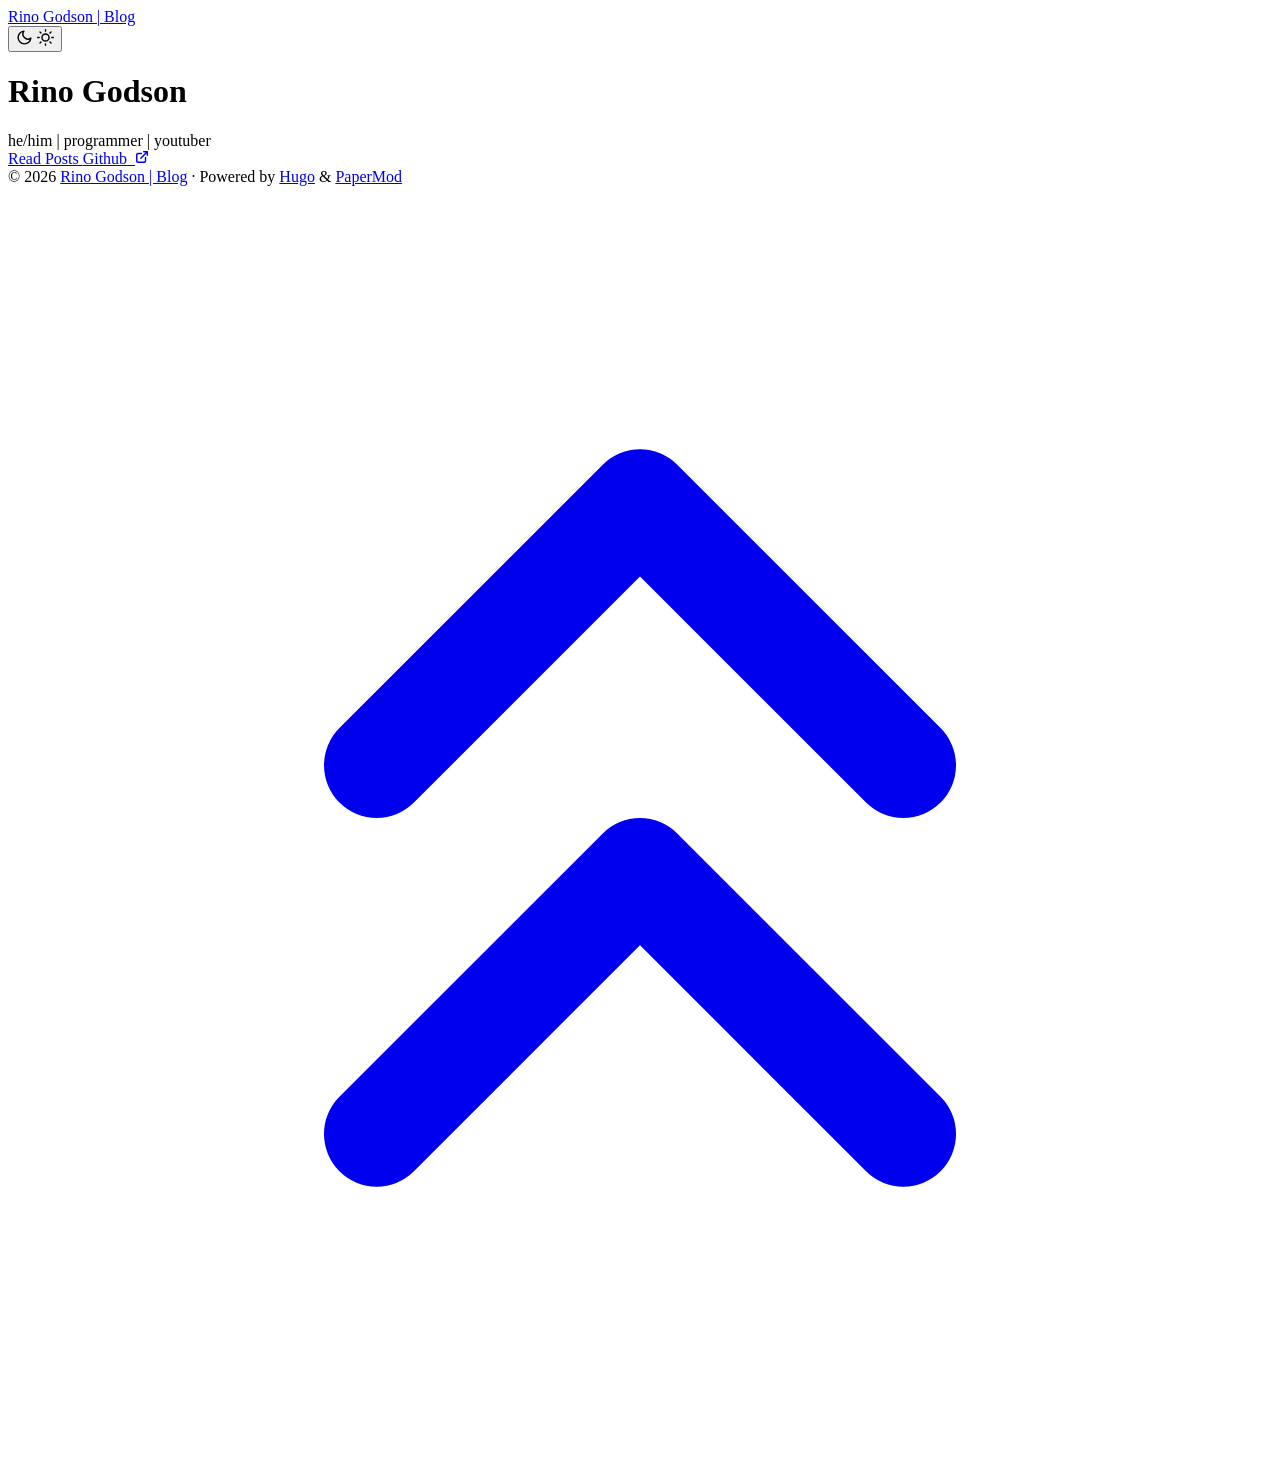
==== public/index.html @ 835c4aea "Initial Hugo setup" ====
<!DOCTYPE html>
<html lang="en" dir="auto" data-theme="auto">

<head>
	<meta name="generator" content="Hugo 0.163.1"><script src="/livereload.js?mindelay=10&amp;v=2&amp;port=1313&amp;path=livereload" data-no-instant defer></script><meta charset="utf-8">
<meta http-equiv="X-UA-Compatible" content="IE=edge">
<meta name="viewport" content="width=device-width, initial-scale=1, shrink-to-fit=no">
<meta name="robots" content="noindex, nofollow">
<title>Rino Godson | Blog</title>

<meta name="description" content="">
<meta name="author" content="">
<link rel="canonical" href="http://localhost:1313/">
<link crossorigin="anonymous" href="/assets/css/stylesheet.cd9298b33628769aa1bc1acebbbfd7aa11ce81dfe03484d479e1907760249a1d.css" integrity="sha256-zZKYszYodpqhvBrOu7/XqhHOgd/gNITUeeGQd2Akmh0=" rel="preload stylesheet" as="style">
<link rel="icon" href="http://localhost:1313/favicon.ico">
<link rel="icon" type="image/png" sizes="16x16" href="http://localhost:1313/favicon-16x16.png">
<link rel="icon" type="image/png" sizes="32x32" href="http://localhost:1313/favicon-32x32.png">
<link rel="apple-touch-icon" href="http://localhost:1313/apple-touch-icon.png">
<link rel="mask-icon" href="http://localhost:1313/safari-pinned-tab.svg">
<meta name="theme-color" content="#2e2e33">
<meta name="msapplication-TileColor" content="#2e2e33">
<link rel="alternate" type="application/rss+xml" href="http://localhost:1313/index.xml" title="rss">
<link rel="alternate" hreflang="en" href="http://localhost:1313/">
<noscript>
    <style>
        #theme-toggle,
        .top-link {
            display: none;
        }

    </style>
    <style>
        @media (prefers-color-scheme: dark) {
            :root {
                --theme: rgb(29, 30, 32);
                --entry: rgb(46, 46, 51);
                --primary: rgb(218, 218, 219);
                --secondary: rgb(155, 156, 157);
                --tertiary: rgb(65, 66, 68);
                --content: rgb(196, 196, 197);
                --code-block-bg: rgb(46, 46, 51);
                --code-bg: rgb(55, 56, 62);
                --border: rgb(51, 51, 51);
                color-scheme: dark;
            }

            .list {
                background: var(--theme);
            }

            .toc {
                background: var(--entry);
            }
        }

    </style>
</noscript>
<script>
    if (localStorage.getItem("pref-theme") === "dark") {
        document.querySelector("html").dataset.theme = 'dark';
    } else if (localStorage.getItem("pref-theme") === "light") {
       document.querySelector("html").dataset.theme = 'light';
    } else if (window.matchMedia('(prefers-color-scheme: dark)').matches) {
        document.querySelector("html").dataset.theme = 'dark';
    } else {
        document.querySelector("html").dataset.theme = 'light';
    }

</script>
</head>
<body class="list" id="top">
    <header class="header">
    <nav class="header-nav">
        <div class="logo">
            <a href="http://localhost:1313/" accesskey="h" title="Rino Godson | Blog (Alt + H)">Rino Godson | Blog</a>
            <div class="logo-switches">
                <button id="theme-toggle" class="theme-toggle" accesskey="t" title="(Alt + T)" aria-label="Toggle theme">
                    <svg class="moon" xmlns="http://www.w3.org/2000/svg" width="17" height="17" viewBox="0 0 24 24"
                        fill="none" stroke="currentColor" stroke-width="2" stroke-linecap="round"
                        stroke-linejoin="round">
                        <path d="M21 12.79A9 9 0 1 1 11.21 3 7 7 0 0 0 21 12.79z"></path>
                    </svg>
                    <svg class="sun" xmlns="http://www.w3.org/2000/svg" width="17" height="17" viewBox="0 0 24 24"
                        fill="none" stroke="currentColor" stroke-width="2" stroke-linecap="round"
                        stroke-linejoin="round">
                        <circle cx="12" cy="12" r="5"></circle>
                        <line x1="12" y1="1" x2="12" y2="3"></line>
                        <line x1="12" y1="21" x2="12" y2="23"></line>
                        <line x1="4.22" y1="4.22" x2="5.64" y2="5.64"></line>
                        <line x1="18.36" y1="18.36" x2="19.78" y2="19.78"></line>
                        <line x1="1" y1="12" x2="3" y2="12"></line>
                        <line x1="21" y1="12" x2="23" y2="12"></line>
                        <line x1="4.22" y1="19.78" x2="5.64" y2="18.36"></line>
                        <line x1="18.36" y1="5.64" x2="19.78" y2="4.22"></line>
                    </svg>
                </button>
            </div>
        </div>
        <ul id="menu" class="menu">
        </ul>
    </nav>
</header>
<main class="main"><div class="profile">
    <div class="profile_inner">
        <h1>Rino Godson</h1>
        <span>he/him | programmer | youtuber</span><div class="social-icons" >
</div>

        <div class="buttons">
            <a class="button" href="/posts" rel="noopener" title="Read Posts">
                <span class="button-inner">
                    Read Posts
                </span>
            </a>
            <a class="button" href="https://github.com/rinogodson" rel="noopener" title="Github">
                <span class="button-inner">
                    Github&nbsp;
                    <svg fill="none" shape-rendering="geometricPrecision" stroke="currentColor" stroke-linecap="round"
                        stroke-linejoin="round" stroke-width="2.5" viewBox="0 0 24 24" height="14" width="14">
                        <path d="M18 13v6a2 2 0 01-2 2H5a2 2 0 01-2-2V8a2 2 0 012-2h6"></path>
                        <path d="M15 3h6v6"></path>
                        <path d="M10 14L21 3"></path>
                    </svg>
                </span>
            </a>
        </div>
    </div>
</div>

    </main>
    
<footer class="footer">
        <span>&copy; 2026 <a href="http://localhost:1313/">Rino Godson | Blog</a></span> · 

    
    
    <span>
        Powered by
        <a href="https://gohugo.io/?utm_source=papermod" rel="noopener" target="_blank">Hugo</a> &
        <a href="https://github.com/adityatelange/hugo-PaperMod/" rel="noopener" target="_blank">PaperMod</a>
    </span>
</footer>
<a href="#top" id="top-link" class="top-link hidden" aria-label="go to top" title="Go to Top (Alt + G)" accesskey="g">
    <svg xmlns="http://www.w3.org/2000/svg" viewBox="0 0 24 24" fill="none" stroke="currentColor" stroke-width="2"
        stroke-linecap="round" stroke-linejoin="round" class="feather feather-chevrons-up">
        <polyline points="17 11 12 6 7 11"></polyline>
        <polyline points="17 18 12 13 7 18"></polyline>
    </svg>
</a>

<script>
    let menu = document.getElementById('menu');
    if (menu) {
        
        const scrollPosition = localStorage.getItem("menu-scroll-position");
        if (scrollPosition) {
            menu.scrollLeft = parseInt(scrollPosition, 10);
        }
        
        menu.onscroll = function () {
            localStorage.setItem("menu-scroll-position", menu.scrollLeft);
        }
    }

    document.querySelectorAll('a[href^="#"]').forEach(anchor => {
        anchor.addEventListener("click", function (e) {
            e.preventDefault();
            var id = this.getAttribute("href").substr(1);
            if (!window.matchMedia('(prefers-reduced-motion: reduce)').matches) {
                document.querySelector(`[id='${decodeURIComponent(id)}']`).scrollIntoView({
                    behavior: "smooth"
                });
            } else {
                document.querySelector(`[id='${decodeURIComponent(id)}']`).scrollIntoView();
            }
            if (id === "top") {
                history.replaceState(null, null, " ");
            } else {
                history.pushState(null, null, `#${id}`);
            }
        });
    });

</script>
<script>
    var toplink = document.getElementById("top-link");
    window.onscroll = function () {
        const scrollThreshold = window.innerHeight;
        if (document.body.scrollTop > scrollThreshold || document.documentElement.scrollTop > scrollThreshold) {
            toplink.classList.remove("hidden");
        } else {
            toplink.classList.add("hidden");
        }
    };

</script>
<script>
    document.getElementById("theme-toggle").addEventListener("click", () => {
        const html = document.querySelector("html");
        if (html.dataset.theme === "dark") {
            html.dataset.theme = 'light';
            localStorage.setItem("pref-theme", 'light');
        } else {
            html.dataset.theme = 'dark';
            localStorage.setItem("pref-theme", 'dark');
        }
    })

</script>
</body>

</html>
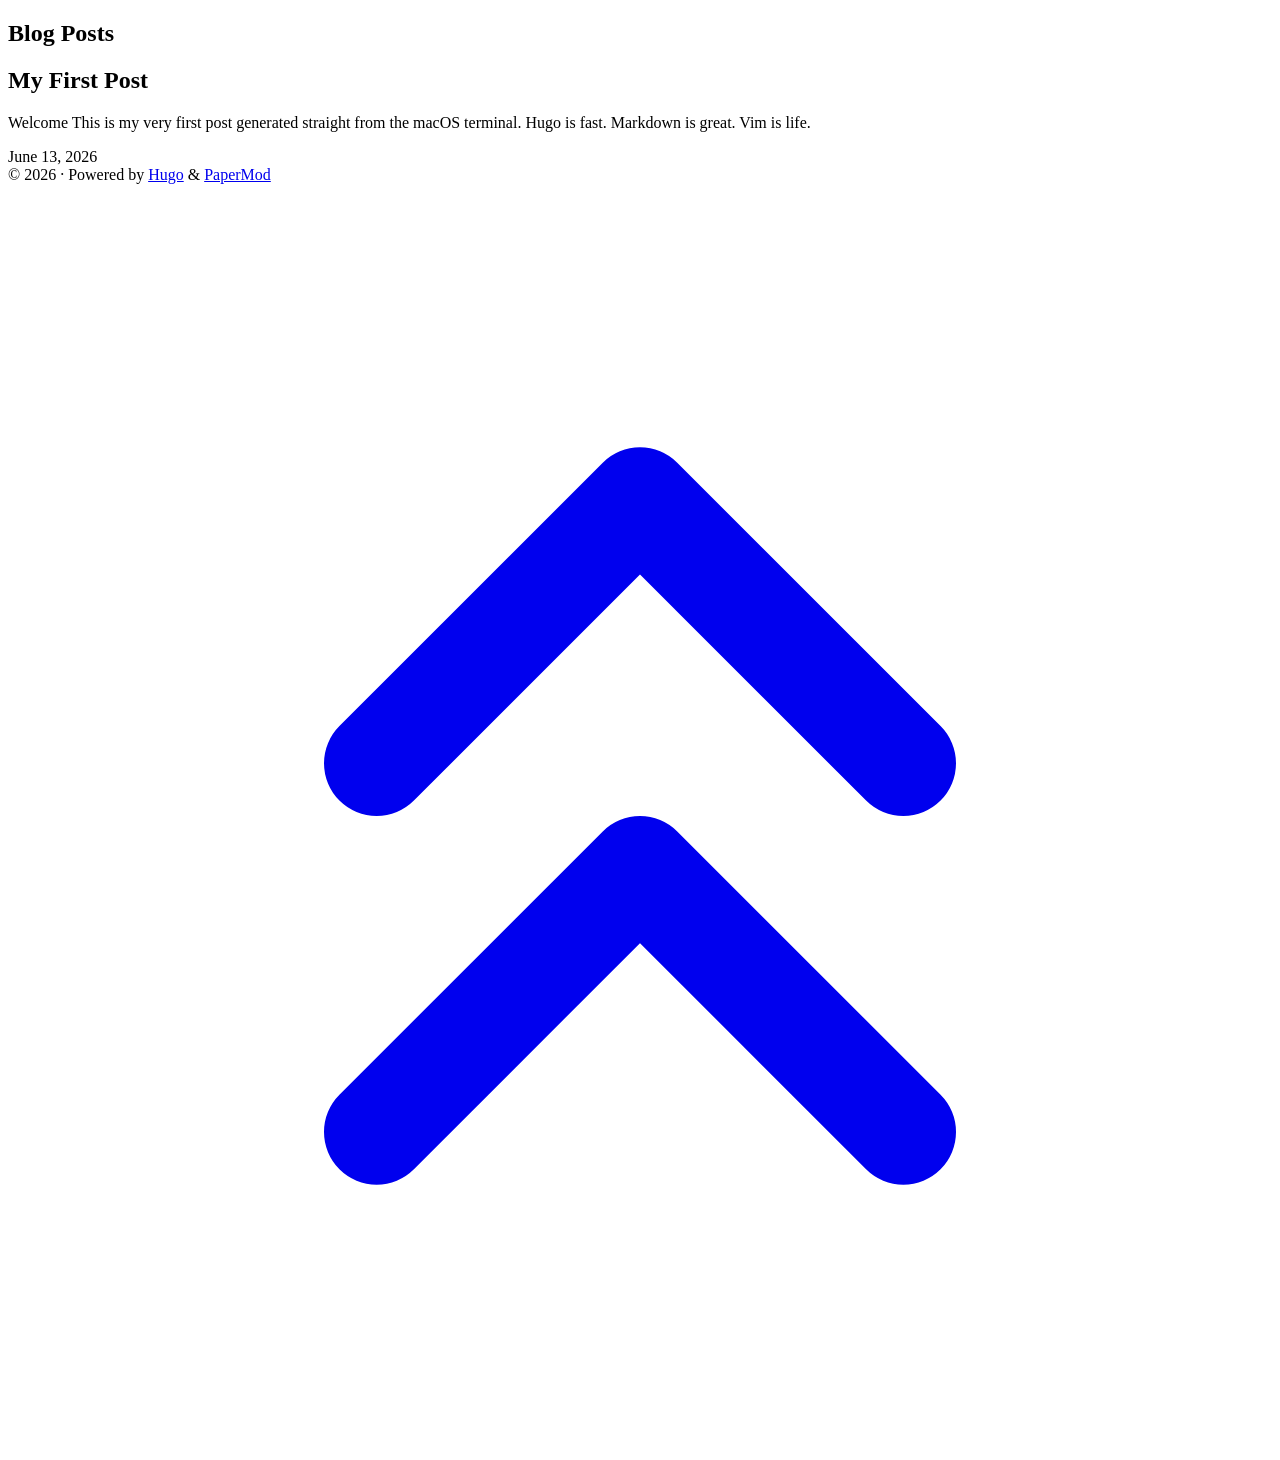
==== commit 3479006e: "no bloats in america" ====
--- a/public/index.html
+++ b/public/index.html
@@ -1,17 +1,17 @@
 <!DOCTYPE html>
-<html lang="en" dir="auto" data-theme="auto">
+<html lang="en" dir="auto" data-theme="dark">
 
 <head>
 	<meta name="generator" content="Hugo 0.163.1"><script src="/livereload.js?mindelay=10&amp;v=2&amp;port=1313&amp;path=livereload" data-no-instant defer></script><meta charset="utf-8">
 <meta http-equiv="X-UA-Compatible" content="IE=edge">
 <meta name="viewport" content="width=device-width, initial-scale=1, shrink-to-fit=no">
 <meta name="robots" content="noindex, nofollow">
-<title>Rino Godson | Blog</title>
+<title></title>
 
 <meta name="description" content="">
 <meta name="author" content="">
 <link rel="canonical" href="http://localhost:1313/">
-<link crossorigin="anonymous" href="/assets/css/stylesheet.cd9298b33628769aa1bc1acebbbfd7aa11ce81dfe03484d479e1907760249a1d.css" integrity="sha256-zZKYszYodpqhvBrOu7/XqhHOgd/gNITUeeGQd2Akmh0=" rel="preload stylesheet" as="style">
+<link crossorigin="anonymous" href="/assets/css/stylesheet.52d80f8432fda16023dcc94e584aee1d5ea01ac28d5ffbca24092d87c5b63608.css" integrity="sha256-UtgPhDL9oWAj3MlOWEruHV6gGsKNX/vKJAkth8W2Ngg=" rel="preload stylesheet" as="style">
 <link rel="icon" href="http://localhost:1313/favicon.ico">
 <link rel="icon" type="image/png" sizes="16x16" href="http://localhost:1313/favicon-16x16.png">
 <link rel="icon" type="image/png" sizes="32x32" href="http://localhost:1313/favicon-32x32.png">
@@ -29,108 +29,51 @@
         }
 
     </style>
-    <style>
-        @media (prefers-color-scheme: dark) {
-            :root {
-                --theme: rgb(29, 30, 32);
-                --entry: rgb(46, 46, 51);
-                --primary: rgb(218, 218, 219);
-                --secondary: rgb(155, 156, 157);
-                --tertiary: rgb(65, 66, 68);
-                --content: rgb(196, 196, 197);
-                --code-block-bg: rgb(46, 46, 51);
-                --code-bg: rgb(55, 56, 62);
-                --border: rgb(51, 51, 51);
-                color-scheme: dark;
-            }
-
-            .list {
-                background: var(--theme);
-            }
-
-            .toc {
-                background: var(--entry);
-            }
-        }
-
-    </style>
 </noscript>
-<script>
-    if (localStorage.getItem("pref-theme") === "dark") {
-        document.querySelector("html").dataset.theme = 'dark';
-    } else if (localStorage.getItem("pref-theme") === "light") {
-       document.querySelector("html").dataset.theme = 'light';
-    } else if (window.matchMedia('(prefers-color-scheme: dark)').matches) {
-        document.querySelector("html").dataset.theme = 'dark';
-    } else {
-        document.querySelector("html").dataset.theme = 'light';
-    }
-
-</script>
 </head>
 <body class="list" id="top">
     <header class="header">
     <nav class="header-nav">
         <div class="logo">
-            <a href="http://localhost:1313/" accesskey="h" title="Rino Godson | Blog (Alt + H)">Rino Godson | Blog</a>
-            <div class="logo-switches">
-                <button id="theme-toggle" class="theme-toggle" accesskey="t" title="(Alt + T)" aria-label="Toggle theme">
-                    <svg class="moon" xmlns="http://www.w3.org/2000/svg" width="17" height="17" viewBox="0 0 24 24"
-                        fill="none" stroke="currentColor" stroke-width="2" stroke-linecap="round"
-                        stroke-linejoin="round">
-                        <path d="M21 12.79A9 9 0 1 1 11.21 3 7 7 0 0 0 21 12.79z"></path>
-                    </svg>
-                    <svg class="sun" xmlns="http://www.w3.org/2000/svg" width="17" height="17" viewBox="0 0 24 24"
-                        fill="none" stroke="currentColor" stroke-width="2" stroke-linecap="round"
-                        stroke-linejoin="round">
-                        <circle cx="12" cy="12" r="5"></circle>
-                        <line x1="12" y1="1" x2="12" y2="3"></line>
-                        <line x1="12" y1="21" x2="12" y2="23"></line>
-                        <line x1="4.22" y1="4.22" x2="5.64" y2="5.64"></line>
-                        <line x1="18.36" y1="18.36" x2="19.78" y2="19.78"></line>
-                        <line x1="1" y1="12" x2="3" y2="12"></line>
-                        <line x1="21" y1="12" x2="23" y2="12"></line>
-                        <line x1="4.22" y1="19.78" x2="5.64" y2="18.36"></line>
-                        <line x1="18.36" y1="5.64" x2="19.78" y2="4.22"></line>
-                    </svg>
-                </button>
-            </div>
         </div>
         <ul id="menu" class="menu">
         </ul>
     </nav>
 </header>
-<main class="main"><div class="profile">
-    <div class="profile_inner">
-        <h1>Rino Godson</h1>
-        <span>he/him | programmer | youtuber</span><div class="social-icons" >
+<main class="main"> 
+<article class="first-entry home-info">
+    <header class="entry-header">
+        <h1>Blog Posts</h1>
+    </header>
+    <div class="entry-content md-content">
+        
+        
+    </div>
+    <footer class="entry-footer">
+        <div class="social-icons" >
 </div>
 
-        <div class="buttons">
-            <a class="button" href="/posts" rel="noopener" title="Read Posts">
-                <span class="button-inner">
-                    Read Posts
-                </span>
-            </a>
-            <a class="button" href="https://github.com/rinogodson" rel="noopener" title="Github">
-                <span class="button-inner">
-                    Github&nbsp;
-                    <svg fill="none" shape-rendering="geometricPrecision" stroke="currentColor" stroke-linecap="round"
-                        stroke-linejoin="round" stroke-width="2.5" viewBox="0 0 24 24" height="14" width="14">
-                        <path d="M18 13v6a2 2 0 01-2 2H5a2 2 0 01-2-2V8a2 2 0 012-2h6"></path>
-                        <path d="M15 3h6v6"></path>
-                        <path d="M10 14L21 3"></path>
-                    </svg>
-                </span>
-            </a>
-        </div>
-    </div>
-</div>
+    </footer>
+</article>
 
+<article class="post-entry"> 
+  <header class="entry-header">
+    <h2 class="entry-hint-parent">My First Post
+    </h2>
+  </header>
+  <div class="entry-content">
+    <p>Welcome This is my very first post generated straight from the macOS terminal.
+Hugo is fast. Markdown is great. Vim is life. </p>
+  </div>
+  <footer class="entry-footer">
+
+<span title='2026-06-13 14:51:13 +0530 IST'>June 13, 2026</span></footer>
+  <a class="entry-link" aria-label="post link to My First Post" href="http://localhost:1313/posts/my-first-post/"></a>
+</article>
     </main>
     
 <footer class="footer">
-        <span>&copy; 2026 <a href="http://localhost:1313/">Rino Godson | Blog</a></span> · 
+        <span>&copy; 2026 <a href="http://localhost:1313/"></a></span> · 
 
     
     
@@ -194,19 +137,6 @@
     };
 
 </script>
-<script>
-    document.getElementById("theme-toggle").addEventListener("click", () => {
-        const html = document.querySelector("html");
-        if (html.dataset.theme === "dark") {
-            html.dataset.theme = 'light';
-            localStorage.setItem("pref-theme", 'light');
-        } else {
-            html.dataset.theme = 'dark';
-            localStorage.setItem("pref-theme", 'dark');
-        }
-    })
-
-</script>
 </body>
 
 </html>
